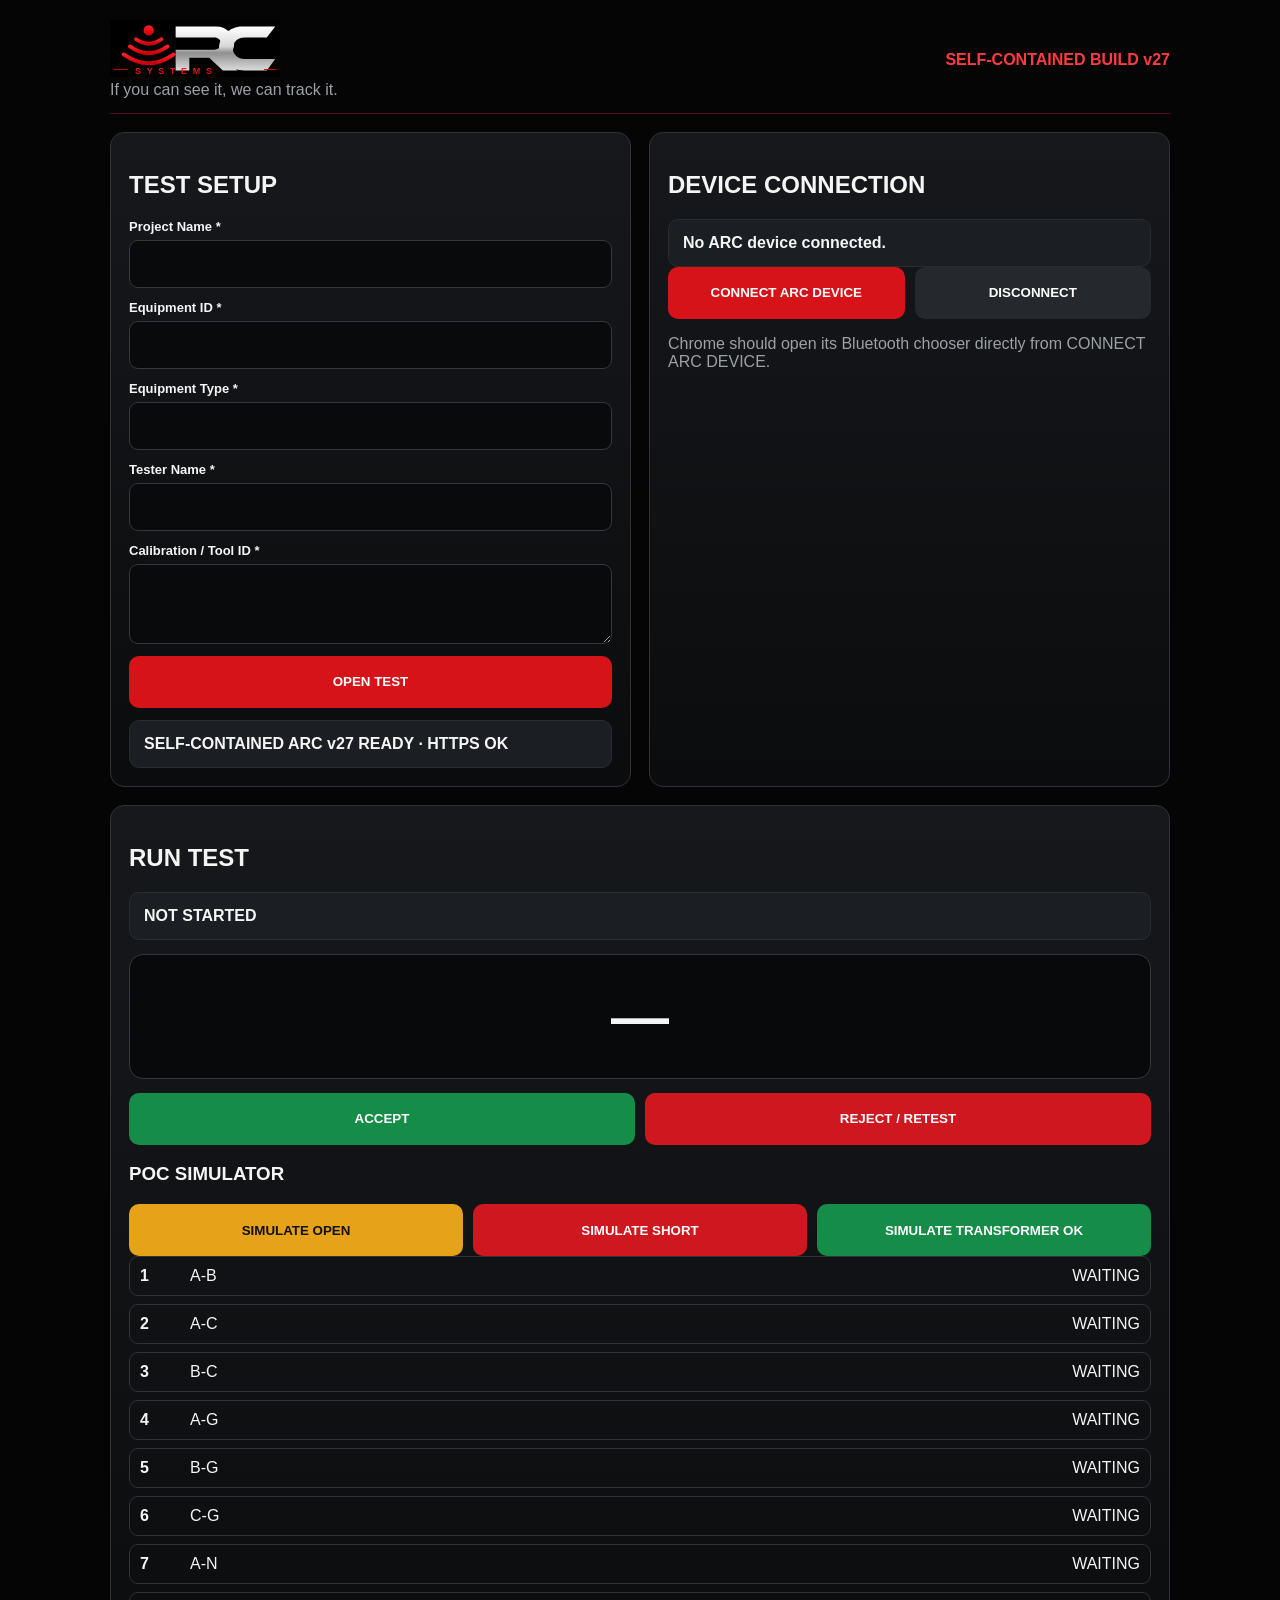
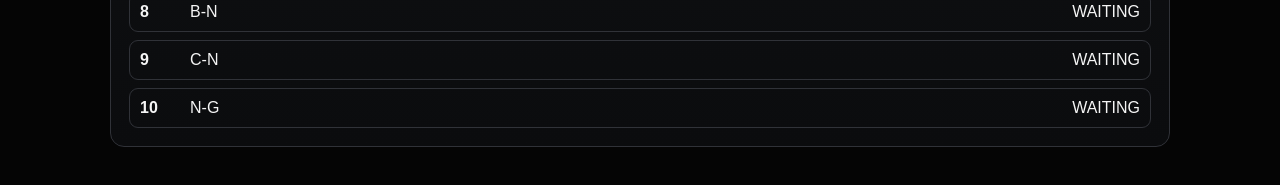
==== poc-test.html @ f734bb6a "Add self-contained ARC POC test runner" ====
<!doctype html><html lang="en"><head><meta charset="utf-8"><meta name="viewport" content="width=device-width,initial-scale=1"><meta name="theme-color" content="#050505"><title>ARC POC Test Runner</title><style>:root{color-scheme:dark;--bg:#050505;--panel:#111317;--text:#f5f5f5;--muted:#9ca1a8;--red:#d7131a;--green:#168c49;--amber:#e6a31a}*{box-sizing:border-box}body{margin:0;background:#050505;color:var(--text);font-family:Arial,Helvetica,sans-serif}.wrap{max-width:1100px;margin:auto;padding:20px}.head{display:flex;justify-content:space-between;gap:20px;align-items:center;border-bottom:1px solid #5c0c10;padding-bottom:14px;margin-bottom:18px}.head img{width:170px}.build{font-weight:900;color:#ff3b42}.grid{display:grid;grid-template-columns:1fr 1fr;gap:18px}.card{background:linear-gradient(180deg,#16181b,#0b0c0e);border:1px solid #303238;border-radius:14px;padding:18px;margin-bottom:18px}.field{display:grid;gap:6px;margin-bottom:12px}.field label{font-size:13px;font-weight:800}.field input,.field textarea{width:100%;min-height:48px;border:1px solid #34373d;border-radius:9px;padding:10px 12px;background:#090a0b;color:#fff}.field textarea{min-height:80px}button{min-height:52px;border-radius:10px;border:1px solid transparent;padding:12px 18px;font-weight:900;cursor:pointer}.primary{background:var(--red);color:white}.secondary{background:#25282d;color:white}.good{background:var(--green);color:white}.bad{background:#ce171f;color:white}.warn{background:var(--amber);color:#111}.wide{width:100%}.status{margin-top:12px;padding:14px;border-radius:10px;background:#1b1e22;border:1px solid #292d32;font-weight:800}.point{text-align:center;font-size:58px;font-weight:900;padding:28px 10px;border:1px solid #34373d;border-radius:14px;background:#08090a;margin:14px 0}.row{display:flex;gap:10px;flex-wrap:wrap}.row button{flex:1}.candidate{font-size:24px;text-align:center}.list{display:grid;gap:8px}.item{display:grid;grid-template-columns:40px 1fr auto;gap:10px;padding:10px;border:1px solid #303238;border-radius:9px}.done{border-color:#245d3a}.muted{color:var(--muted)}@media(max-width:800px){.grid{grid-template-columns:1fr}.head{align-items:flex-start}.head img{width:130px}.point{font-size:46px}}</style></head><body><div class="wrap"><div class="head"><div><img src="assets/arc-header.svg" alt="ARC Systems"><div class="muted">If you can see it, we can track it.</div></div><div class="build">SELF-CONTAINED BUILD v27</div></div><div class="grid"><section class="card"><h2>TEST SETUP</h2><div class="field"><label>Project Name *</label><input id="project"></div><div class="field"><label>Equipment ID *</label><input id="equipment"></div><div class="field"><label>Equipment Type *</label><input id="type"></div><div class="field"><label>Tester Name *</label><input id="tester"></div><div class="field"><label>Calibration / Tool ID *</label><textarea id="cal"></textarea></div><button id="open" class="primary wide">OPEN TEST</button><div id="openStatus" class="status">Ready.</div></section><section class="card"><h2>DEVICE CONNECTION</h2><div id="bleStatus" class="status">No ARC device connected.</div><div class="row"><button id="connect" class="primary">CONNECT ARC DEVICE</button><button id="disconnect" class="secondary">DISCONNECT</button></div><p class="muted">Chrome should open its Bluetooth chooser directly from CONNECT ARC DEVICE.</p></section></div><section class="card"><h2>RUN TEST</h2><div id="counter" class="status">NOT STARTED</div><div id="point" class="point">—</div><div id="candidate" class="status candidate" hidden></div><div id="decisions" class="row" hidden><button id="accept" class="good">ACCEPT</button><button id="reject" class="bad">REJECT / RETEST</button></div><h3>POC SIMULATOR</h3><div class="row"><button class="warn sim" data-ch="OPEN">SIMULATE OPEN</button><button class="bad sim" data-ch="SHORT">SIMULATE SHORT</button><button class="good sim" data-ch="TRANSFORMER_OK">SIMULATE TRANSFORMER OK</button></div><div id="list" class="list"></div></section></div><script>(function(){'use strict';const $=id=>document.getElementById(id);const tests=['A-B','A-C','B-C','A-G','B-G','C-G','A-N','B-N','C-N','N-G'];let index=-1,candidate=null,accepted=[],device=null;function render(){const running=index>=0&&index<tests.length;$('counter').textContent=index<0?'NOT STARTED':index>=tests.length?'COMPLETE':(index+1)+' / '+tests.length;$('point').textContent=index<0?'—':index>=tests.length?'COMPLETE':tests[index];$('candidate').hidden=!candidate;$('decisions').hidden=!candidate;if(candidate)$('candidate').textContent=candidate+' DETECTED';$('list').innerHTML=tests.map((t,i)=>'<div class="item '+(accepted[i]?'done':'')+'"><strong>'+(i+1)+'</strong><span>'+t+'</span><span>'+(accepted[i]||'WAITING')+'</span></div>').join('');}function openTest(){const missing=[];[['project','Project Name'],['equipment','Equipment ID'],['type','Equipment Type'],['tester','Tester Name'],['cal','Calibration / Tool ID']].forEach(([id,name])=>{if(!$(id).value.trim())missing.push(name)});if(missing.length){$('openStatus').textContent='Missing: '+missing.join(', ');return}accepted=[];candidate=null;index=0;$('openStatus').textContent='TEST OPEN — perform A-B.';render()}function receive(ch){if(index<0||index>=tests.length){$('openStatus').textContent='Open a test first.';return}if(candidate)return;candidate=ch;render()}function accept(){if(!candidate)return;accepted[index]=candidate;candidate=null;index++;$('openStatus').textContent=index>=tests.length?'TEST COMPLETE.':'Accepted. Next: '+tests[index];render()}function reject(){candidate=null;$('openStatus').textContent='Reading rejected. Retest '+tests[index]+'.';render()}async function connect(){try{if(!window.isSecureContext)throw new Error('Chrome requires HTTPS.');if(!navigator.bluetooth)throw new Error('Web Bluetooth is not available in this Chrome session.');$('bleStatus').textContent='Opening Chrome Bluetooth chooser...';device=await navigator.bluetooth.requestDevice({acceptAllDevices:true,optionalServices:['8f4d0001-7b6a-4f4b-8f44-4e4558555354']});$('bleStatus').textContent='Selected: '+(device.name||'Unnamed Bluetooth device')+' — attempting ARC service connection...';const server=await device.gatt.connect();const service=await server.getPrimaryService('8f4d0001-7b6a-4f4b-8f44-4e4558555354');const characteristic=await service.getCharacteristic('8f4d0002-7b6a-4f4b-8f44-4e4558555354');await characteristic.startNotifications();characteristic.addEventListener('characteristicvaluechanged',e=>{try{const txt=new TextDecoder().decode(e.target.value);const obj=JSON.parse(txt);if(obj.channel)receive(obj.channel)}catch(err){$('bleStatus').textContent='BLE EVENT ERROR: '+err.message}});$('bleStatus').textContent='ARC DEVICE CONNECTED: '+(device.name||'device')}catch(err){$('bleStatus').textContent='CONNECT ERROR: '+(err&&err.message?err.message:String(err));console.error(err)}}function disconnect(){try{if(device&&device.gatt&&device.gatt.connected)device.gatt.disconnect()}catch(e){}device=null;$('bleStatus').textContent='ARC device disconnected.'}$('open').addEventListener('click',openTest);$('accept').addEventListener('click',accept);$('reject').addEventListener('click',reject);$('connect').addEventListener('click',connect);$('disconnect').addEventListener('click',disconnect);document.querySelectorAll('.sim').forEach(b=>b.addEventListener('click',()=>receive(b.dataset.ch)));render();$('openStatus').textContent='SELF-CONTAINED ARC v27 READY · '+(window.isSecureContext?'HTTPS OK':'NOT SECURE');})();</script></body></html>
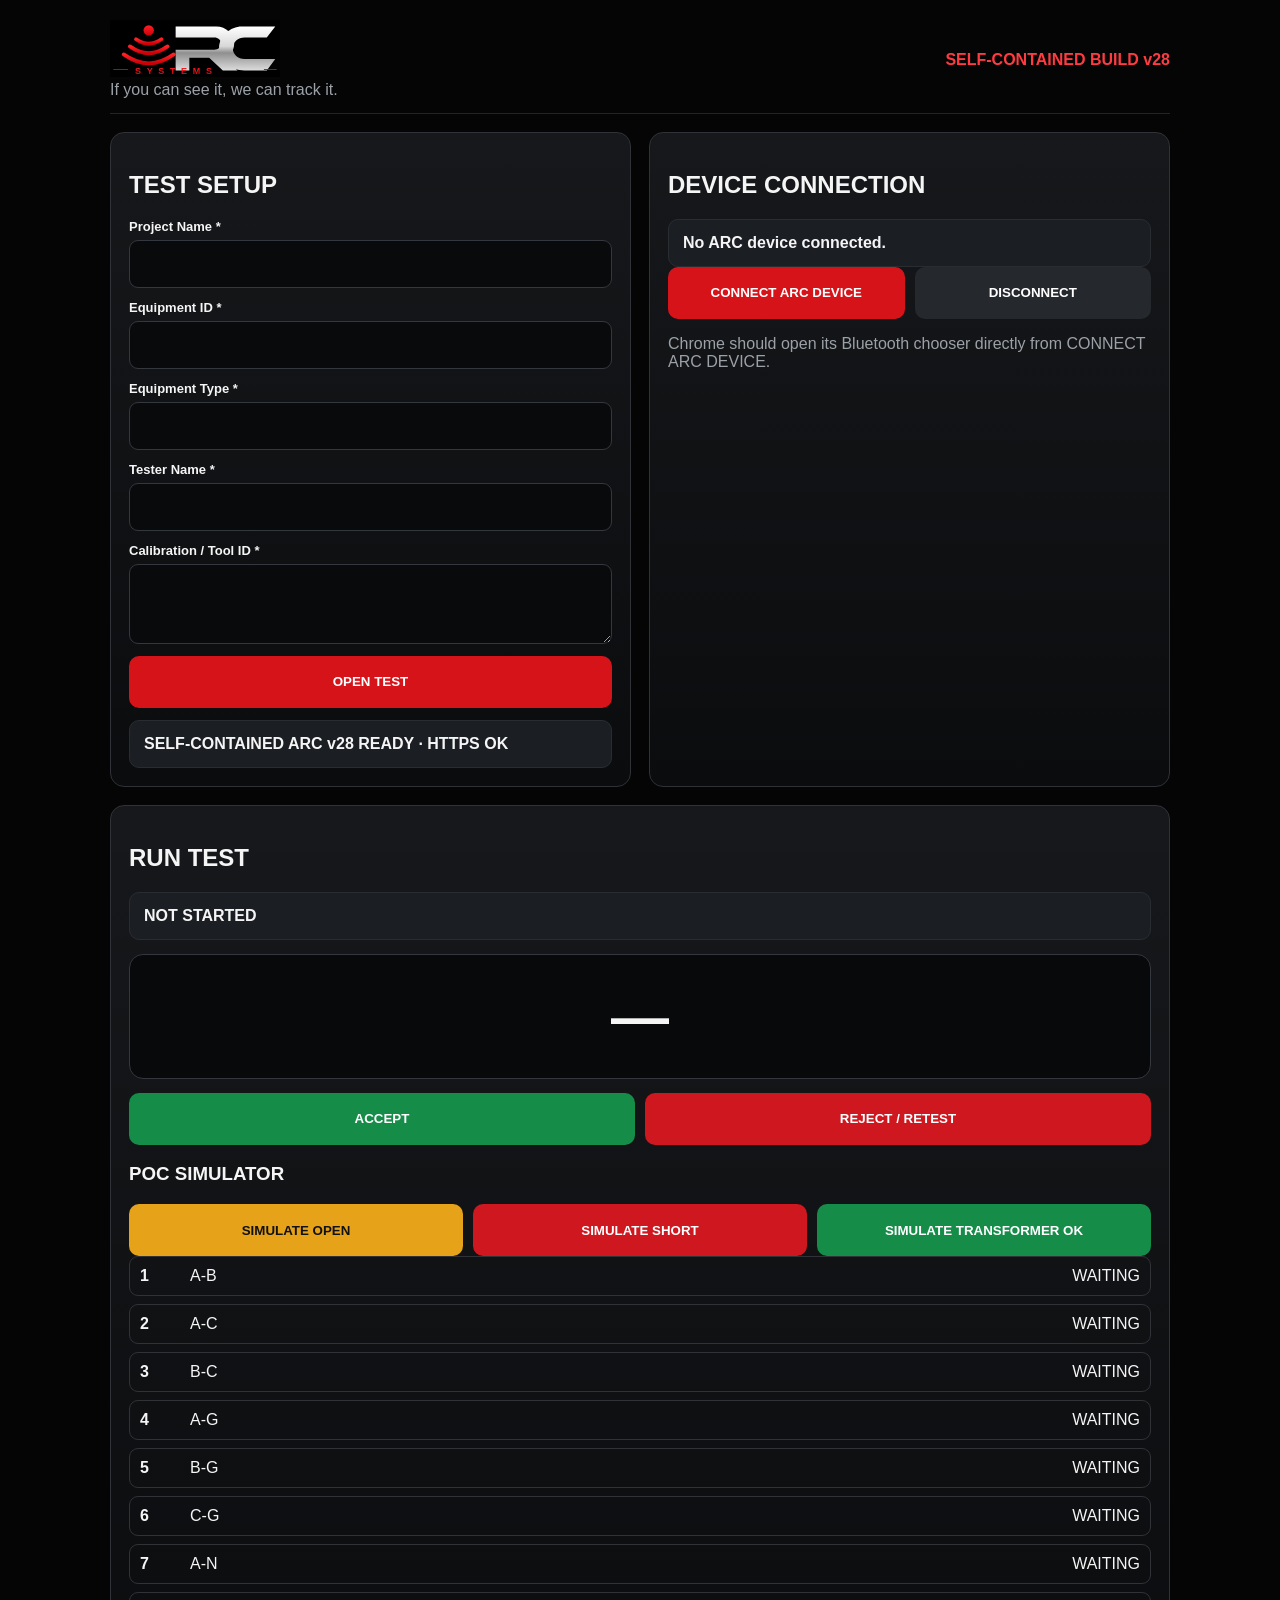
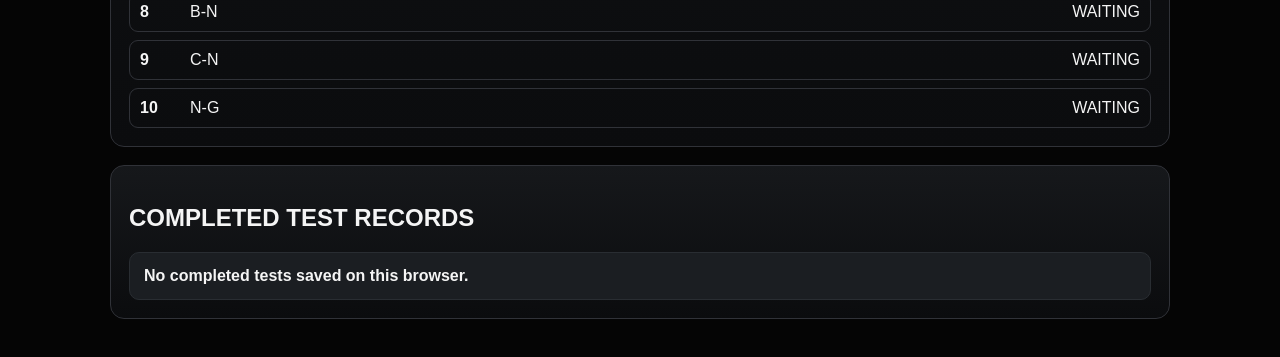
==== commit 8a43f7f6: "Persist and display ARC POC completed test records" ====
--- a/poc-test.html
+++ b/poc-test.html
@@ -1 +1 @@
-<!doctype html><html lang="en"><head><meta charset="utf-8"><meta name="viewport" content="width=device-width,initial-scale=1"><meta name="theme-color" content="#050505"><title>ARC POC Test Runner</title><style>:root{color-scheme:dark;--bg:#050505;--panel:#111317;--text:#f5f5f5;--muted:#9ca1a8;--red:#d7131a;--green:#168c49;--amber:#e6a31a}*{box-sizing:border-box}body{margin:0;background:#050505;color:var(--text);font-family:Arial,Helvetica,sans-serif}.wrap{max-width:1100px;margin:auto;padding:20px}.head{display:flex;justify-content:space-between;gap:20px;align-items:center;border-bottom:1px solid #5c0c10;padding-bottom:14px;margin-bottom:18px}.head img{width:170px}.build{font-weight:900;color:#ff3b42}.grid{display:grid;grid-template-columns:1fr 1fr;gap:18px}.card{background:linear-gradient(180deg,#16181b,#0b0c0e);border:1px solid #303238;border-radius:14px;padding:18px;margin-bottom:18px}.field{display:grid;gap:6px;margin-bottom:12px}.field label{font-size:13px;font-weight:800}.field input,.field textarea{width:100%;min-height:48px;border:1px solid #34373d;border-radius:9px;padding:10px 12px;background:#090a0b;color:#fff}.field textarea{min-height:80px}button{min-height:52px;border-radius:10px;border:1px solid transparent;padding:12px 18px;font-weight:900;cursor:pointer}.primary{background:var(--red);color:white}.secondary{background:#25282d;color:white}.good{background:var(--green);color:white}.bad{background:#ce171f;color:white}.warn{background:var(--amber);color:#111}.wide{width:100%}.status{margin-top:12px;padding:14px;border-radius:10px;background:#1b1e22;border:1px solid #292d32;font-weight:800}.point{text-align:center;font-size:58px;font-weight:900;padding:28px 10px;border:1px solid #34373d;border-radius:14px;background:#08090a;margin:14px 0}.row{display:flex;gap:10px;flex-wrap:wrap}.row button{flex:1}.candidate{font-size:24px;text-align:center}.list{display:grid;gap:8px}.item{display:grid;grid-template-columns:40px 1fr auto;gap:10px;padding:10px;border:1px solid #303238;border-radius:9px}.done{border-color:#245d3a}.muted{color:var(--muted)}@media(max-width:800px){.grid{grid-template-columns:1fr}.head{align-items:flex-start}.head img{width:130px}.point{font-size:46px}}</style></head><body><div class="wrap"><div class="head"><div><img src="assets/arc-header.svg" alt="ARC Systems"><div class="muted">If you can see it, we can track it.</div></div><div class="build">SELF-CONTAINED BUILD v27</div></div><div class="grid"><section class="card"><h2>TEST SETUP</h2><div class="field"><label>Project Name *</label><input id="project"></div><div class="field"><label>Equipment ID *</label><input id="equipment"></div><div class="field"><label>Equipment Type *</label><input id="type"></div><div class="field"><label>Tester Name *</label><input id="tester"></div><div class="field"><label>Calibration / Tool ID *</label><textarea id="cal"></textarea></div><button id="open" class="primary wide">OPEN TEST</button><div id="openStatus" class="status">Ready.</div></section><section class="card"><h2>DEVICE CONNECTION</h2><div id="bleStatus" class="status">No ARC device connected.</div><div class="row"><button id="connect" class="primary">CONNECT ARC DEVICE</button><button id="disconnect" class="secondary">DISCONNECT</button></div><p class="muted">Chrome should open its Bluetooth chooser directly from CONNECT ARC DEVICE.</p></section></div><section class="card"><h2>RUN TEST</h2><div id="counter" class="status">NOT STARTED</div><div id="point" class="point">—</div><div id="candidate" class="status candidate" hidden></div><div id="decisions" class="row" hidden><button id="accept" class="good">ACCEPT</button><button id="reject" class="bad">REJECT / RETEST</button></div><h3>POC SIMULATOR</h3><div class="row"><button class="warn sim" data-ch="OPEN">SIMULATE OPEN</button><button class="bad sim" data-ch="SHORT">SIMULATE SHORT</button><button class="good sim" data-ch="TRANSFORMER_OK">SIMULATE TRANSFORMER OK</button></div><div id="list" class="list"></div></section></div><script>(function(){'use strict';const $=id=>document.getElementById(id);const tests=['A-B','A-C','B-C','A-G','B-G','C-G','A-N','B-N','C-N','N-G'];let index=-1,candidate=null,accepted=[],device=null;function render(){const running=index>=0&&index<tests.length;$('counter').textContent=index<0?'NOT STARTED':index>=tests.length?'COMPLETE':(index+1)+' / '+tests.length;$('point').textContent=index<0?'—':index>=tests.length?'COMPLETE':tests[index];$('candidate').hidden=!candidate;$('decisions').hidden=!candidate;if(candidate)$('candidate').textContent=candidate+' DETECTED';$('list').innerHTML=tests.map((t,i)=>'<div class="item '+(accepted[i]?'done':'')+'"><strong>'+(i+1)+'</strong><span>'+t+'</span><span>'+(accepted[i]||'WAITING')+'</span></div>').join('');}function openTest(){const missing=[];[['project','Project Name'],['equipment','Equipment ID'],['type','Equipment Type'],['tester','Tester Name'],['cal','Calibration / Tool ID']].forEach(([id,name])=>{if(!$(id).value.trim())missing.push(name)});if(missing.length){$('openStatus').textContent='Missing: '+missing.join(', ');return}accepted=[];candidate=null;index=0;$('openStatus').textContent='TEST OPEN — perform A-B.';render()}function receive(ch){if(index<0||index>=tests.length){$('openStatus').textContent='Open a test first.';return}if(candidate)return;candidate=ch;render()}function accept(){if(!candidate)return;accepted[index]=candidate;candidate=null;index++;$('openStatus').textContent=index>=tests.length?'TEST COMPLETE.':'Accepted. Next: '+tests[index];render()}function reject(){candidate=null;$('openStatus').textContent='Reading rejected. Retest '+tests[index]+'.';render()}async function connect(){try{if(!window.isSecureContext)throw new Error('Chrome requires HTTPS.');if(!navigator.bluetooth)throw new Error('Web Bluetooth is not available in this Chrome session.');$('bleStatus').textContent='Opening Chrome Bluetooth chooser...';device=await navigator.bluetooth.requestDevice({acceptAllDevices:true,optionalServices:['8f4d0001-7b6a-4f4b-8f44-4e4558555354']});$('bleStatus').textContent='Selected: '+(device.name||'Unnamed Bluetooth device')+' — attempting ARC service connection...';const server=await device.gatt.connect();const service=await server.getPrimaryService('8f4d0001-7b6a-4f4b-8f44-4e4558555354');const characteristic=await service.getCharacteristic('8f4d0002-7b6a-4f4b-8f44-4e4558555354');await characteristic.startNotifications();characteristic.addEventListener('characteristicvaluechanged',e=>{try{const txt=new TextDecoder().decode(e.target.value);const obj=JSON.parse(txt);if(obj.channel)receive(obj.channel)}catch(err){$('bleStatus').textContent='BLE EVENT ERROR: '+err.message}});$('bleStatus').textContent='ARC DEVICE CONNECTED: '+(device.name||'device')}catch(err){$('bleStatus').textContent='CONNECT ERROR: '+(err&&err.message?err.message:String(err));console.error(err)}}function disconnect(){try{if(device&&device.gatt&&device.gatt.connected)device.gatt.disconnect()}catch(e){}device=null;$('bleStatus').textContent='ARC device disconnected.'}$('open').addEventListener('click',openTest);$('accept').addEventListener('click',accept);$('reject').addEventListener('click',reject);$('connect').addEventListener('click',connect);$('disconnect').addEventListener('click',disconnect);document.querySelectorAll('.sim').forEach(b=>b.addEventListener('click',()=>receive(b.dataset.ch)));render();$('openStatus').textContent='SELF-CONTAINED ARC v27 READY · '+(window.isSecureContext?'HTTPS OK':'NOT SECURE');})();</script></body></html>+<!doctype html><html lang="en"><head><meta charset="utf-8"><meta name="viewport" content="width=device-width,initial-scale=1"><meta name="theme-color" content="#050505"><title>ARC POC Test Runner</title><style>:root{color-scheme:dark;--bg:#050505;--panel:#111317;--text:#f5f5f5;--muted:#9ca1a8;--red:#d7131a;--green:#168c49;--amber:#e6a31a}*{box-sizing:border-box}body{margin:0;background:#050505;color:var(--text);font-family:Arial,Helvetica,sans-serif}.wrap{max-width:1100px;margin:auto;padding:20px}.head{display:flex;justify-content:space-between;gap:20px;align-items:center;border-bottom:1px solid #5c0c10;padding-bottom:14px;margin-bottom:18px}.head img{width:170px}.build{font-weight:900;color:#ff3b42}.grid{display:grid;grid-template-columns:1fr 1fr;gap:18px}.card{background:linear-gradient(180deg,#16181b,#0b0c0e);border:1px solid #303238;border-radius:14px;padding:18px;margin-bottom:18px}.field{display:grid;gap:6px;margin-bottom:12px}.field label{font-size:13px;font-weight:800}.field input,.field textarea{width:100%;min-height:48px;border:1px solid #34373d;border-radius:9px;padding:10px 12px;background:#090a0b;color:#fff}.field textarea{min-height:80px}button{min-height:52px;border-radius:10px;border:1px solid transparent;padding:12px 18px;font-weight:900;cursor:pointer}.primary{background:var(--red);color:white}.secondary{background:#25282d;color:white}.good{background:var(--green);color:white}.bad{background:#ce171f;color:white}.warn{background:var(--amber);color:#111}.wide{width:100%}.status{margin-top:12px;padding:14px;border-radius:10px;background:#1b1e22;border:1px solid #292d32;font-weight:800}.point{text-align:center;font-size:58px;font-weight:900;padding:28px 10px;border:1px solid #34373d;border-radius:14px;background:#08090a;margin:14px 0}.row{display:flex;gap:10px;flex-wrap:wrap}.row button{flex:1}.candidate{font-size:24px;text-align:center}.list{display:grid;gap:8px}.item{display:grid;grid-template-columns:40px 1fr auto;gap:10px;padding:10px;border:1px solid #303238;border-radius:9px}.done{border-color:#245d3a}.muted{color:var(--muted)}.record{border:1px solid #303238;border-radius:10px;padding:14px;margin:10px 0}.record strong{font-size:18px}.detail{margin-top:14px;padding:16px;border:1px solid #4a4d53;border-radius:12px;background:#08090a}.detail table{width:100%;border-collapse:collapse;margin-top:12px}.detail th,.detail td{border:1px solid #303238;padding:8px;text-align:left}.meta{display:grid;grid-template-columns:1fr 1fr;gap:8px}.meta div{padding:8px;border:1px solid #303238;border-radius:8px}.meta span{display:block;font-size:11px;color:var(--muted);text-transform:uppercase}.meta strong{display:block;margin-top:3px;font-size:14px}@media(max-width:800px){.grid,.meta{grid-template-columns:1fr}.head{align-items:flex-start}.head img{width:130px}.point{font-size:46px}}</style></head><body><div class="wrap"><div class="head"><div><img src="assets/arc-header.svg" alt="ARC Systems"><div class="muted">If you can see it, we can track it.</div></div><div class="build">SELF-CONTAINED BUILD v28</div></div><div class="grid"><section class="card"><h2>TEST SETUP</h2><div class="field"><label>Project Name *</label><input id="project"></div><div class="field"><label>Equipment ID *</label><input id="equipment"></div><div class="field"><label>Equipment Type *</label><input id="type"></div><div class="field"><label>Tester Name *</label><input id="tester"></div><div class="field"><label>Calibration / Tool ID *</label><textarea id="cal"></textarea></div><button id="open" class="primary wide">OPEN TEST</button><div id="openStatus" class="status">Ready.</div></section><section class="card"><h2>DEVICE CONNECTION</h2><div id="bleStatus" class="status">No ARC device connected.</div><div class="row"><button id="connect" class="primary">CONNECT ARC DEVICE</button><button id="disconnect" class="secondary">DISCONNECT</button></div><p class="muted">Chrome should open its Bluetooth chooser directly from CONNECT ARC DEVICE.</p></section></div><section class="card"><h2>RUN TEST</h2><div id="counter" class="status">NOT STARTED</div><div id="point" class="point">—</div><div id="candidate" class="status candidate" hidden></div><div id="decisions" class="row" hidden><button id="accept" class="good">ACCEPT</button><button id="reject" class="bad">REJECT / RETEST</button></div><h3>POC SIMULATOR</h3><div class="row"><button class="warn sim" data-ch="OPEN">SIMULATE OPEN</button><button class="bad sim" data-ch="SHORT">SIMULATE SHORT</button><button class="good sim" data-ch="TRANSFORMER_OK">SIMULATE TRANSFORMER OK</button></div><div id="list" class="list"></div></section><section class="card"><h2>COMPLETED TEST RECORDS</h2><div id="recordStatus" class="status">No completed tests saved on this browser.</div><div id="records"></div><div id="recordDetail" class="detail" hidden></div></section></div><script>(function(){'use strict';const $=id=>document.getElementById(id);const tests=['A-B','A-C','B-C','A-G','B-G','C-G','A-N','B-N','C-N','N-G'];const RECORD_KEY='arc_poc_completed_tests_v28';let index=-1,candidate=null,accepted=[],device=null,startedAt='';const esc=v=>String(v??'').replace(/[&<>"']/g,c=>({'&':'&amp;','<':'&lt;','>':'&gt;','"':'&quot;',"'":'&#39;'}[c]));function getRecords(){try{return JSON.parse(localStorage.getItem(RECORD_KEY)||'[]')}catch{return[]}}function saveRecords(r){localStorage.setItem(RECORD_KEY,JSON.stringify(r))}function render(){ $('counter').textContent=index<0?'NOT STARTED':index>=tests.length?'COMPLETE':(index+1)+' / '+tests.length;$('point').textContent=index<0?'—':index>=tests.length?'COMPLETE':tests[index];$('candidate').hidden=!candidate;$('decisions').hidden=!candidate;if(candidate)$('candidate').textContent=candidate+' DETECTED';$('list').innerHTML=tests.map((t,i)=>'<div class="item '+(accepted[i]?'done':'')+'"><strong>'+(i+1)+'</strong><span>'+t+'</span><span>'+(accepted[i]||'WAITING')+'</span></div>').join('')}function openTest(){const missing=[];[['project','Project Name'],['equipment','Equipment ID'],['type','Equipment Type'],['tester','Tester Name'],['cal','Calibration / Tool ID']].forEach(([id,name])=>{if(!$(id).value.trim())missing.push(name)});if(missing.length){$('openStatus').textContent='Missing: '+missing.join(', ');return}accepted=[];candidate=null;index=0;startedAt=new Date().toISOString();$('openStatus').textContent='TEST OPEN — perform A-B.';render()}function receive(ch){if(index<0||index>=tests.length){$('openStatus').textContent='Open a test first.';return}if(candidate)return;candidate=ch;render()}function finalize(){const completedAt=new Date().toISOString();const record={recordType:'ARC_POC_COMPLETED_TEST',recordVersion:1,completedTestId:'ARC-POC-'+Date.now(),projectName:$('project').value.trim(),equipmentId:$('equipment').value.trim(),equipmentType:$('type').value.trim(),testerName:$('tester').value.trim(),calibrationToolId:$('cal').value.trim(),startedAt,completedAt,status:'COMPLETED',readings:tests.map((t,i)=>({order:i+1,testPoint:t,reading:accepted[i],acceptedAt:completedAt}))};const records=getRecords();records.unshift(record);saveRecords(records);$('openStatus').textContent='TEST COMPLETE — RECORD SAVED LOCALLY.';renderRecords();showRecord(record.completedTestId)}function accept(){if(!candidate)return;accepted[index]=candidate;candidate=null;index++;if(index>=tests.length){render();finalize();return}$('openStatus').textContent='Accepted. Next: '+tests[index];render()}function reject(){candidate=null;$('openStatus').textContent='Reading rejected. Retest '+tests[index]+'.';render()}async function connect(){try{if(!window.isSecureContext)throw new Error('Chrome requires HTTPS.');if(!navigator.bluetooth)throw new Error('Web Bluetooth is not available in this Chrome session.');$('bleStatus').textContent='Opening Chrome Bluetooth chooser...';device=await navigator.bluetooth.requestDevice({acceptAllDevices:true,optionalServices:['8f4d0001-7b6a-4f4b-8f44-4e4558555354']});$('bleStatus').textContent='Selected: '+(device.name||'Unnamed Bluetooth device')+' — attempting ARC service connection...';const server=await device.gatt.connect();const service=await server.getPrimaryService('8f4d0001-7b6a-4f4b-8f44-4e4558555354');const characteristic=await service.getCharacteristic('8f4d0002-7b6a-4f4b-8f44-4e4558555354');await characteristic.startNotifications();characteristic.addEventListener('characteristicvaluechanged',e=>{try{const txt=new TextDecoder().decode(e.target.value);const obj=JSON.parse(txt);if(obj.channel)receive(obj.channel)}catch(err){$('bleStatus').textContent='BLE EVENT ERROR: '+err.message}});$('bleStatus').textContent='ARC DEVICE CONNECTED: '+(device.name||'device')}catch(err){$('bleStatus').textContent='CONNECT ERROR: '+(err&&err.message?err.message:String(err));console.error(err)}}function disconnect(){try{if(device&&device.gatt&&device.gatt.connected)device.gatt.disconnect()}catch(e){}device=null;$('bleStatus').textContent='ARC device disconnected.'}function renderRecords(){const r=getRecords();$('recordStatus').textContent=r.length?r.length+' completed test record(s) saved locally on this browser.':'No completed tests saved on this browser.';$('records').innerHTML=r.map(x=>'<div class="record"><strong>'+esc(x.equipmentId)+'</strong><div class="muted">'+esc(x.projectName)+' · '+new Date(x.completedAt).toLocaleString()+'</div><div class="muted">'+x.readings.length+' accepted readings · '+esc(x.testerName)+'</div><div class="row" style="margin-top:10px"><button class="primary view-record" data-id="'+esc(x.completedTestId)+'">VIEW RECORD</button></div></div>').join('');document.querySelectorAll('.view-record').forEach(b=>b.onclick=()=>showRecord(b.dataset.id))}function showRecord(id){const x=getRecords().find(r=>r.completedTestId===id);if(!x)return;const box=$('recordDetail');box.hidden=false;box.innerHTML='<div class="row"><button id="closeDetail" class="secondary">CLOSE</button><button id="printDetail" class="primary">PRINT / SAVE PDF</button></div><h2>Completed Test Record</h2><div class="meta"><div><span>Project</span><strong>'+esc(x.projectName)+'</strong></div><div><span>Equipment ID</span><strong>'+esc(x.equipmentId)+'</strong></div><div><span>Equipment Type</span><strong>'+esc(x.equipmentType)+'</strong></div><div><span>Tester</span><strong>'+esc(x.testerName)+'</strong></div><div><span>Calibration / Tool ID</span><strong>'+esc(x.calibrationToolId)+'</strong></div><div><span>Record ID</span><strong>'+esc(x.completedTestId)+'</strong></div><div><span>Started</span><strong>'+new Date(x.startedAt).toLocaleString()+'</strong></div><div><span>Completed</span><strong>'+new Date(x.completedAt).toLocaleString()+'</strong></div></div><table><thead><tr><th>#</th><th>Test Point</th><th>Accepted Reading</th></tr></thead><tbody>'+x.readings.map(r=>'<tr><td>'+r.order+'</td><td>'+esc(r.testPoint)+'</td><td><strong>'+esc(r.reading)+'</strong></td></tr>').join('')+'</tbody></table>';$('closeDetail').onclick=()=>box.hidden=true;$('printDetail').onclick=()=>window.print();box.scrollIntoView({behavior:'smooth',block:'start'})}$('open').addEventListener('click',openTest);$('accept').addEventListener('click',accept);$('reject').addEventListener('click',reject);$('connect').addEventListener('click',connect);$('disconnect').addEventListener('click',disconnect);document.querySelectorAll('.sim').forEach(b=>b.addEventListener('click',()=>receive(b.dataset.ch)));render();renderRecords();$('openStatus').textContent='SELF-CONTAINED ARC v28 READY · '+(window.isSecureContext?'HTTPS OK':'NOT SECURE');})();</script></body></html>
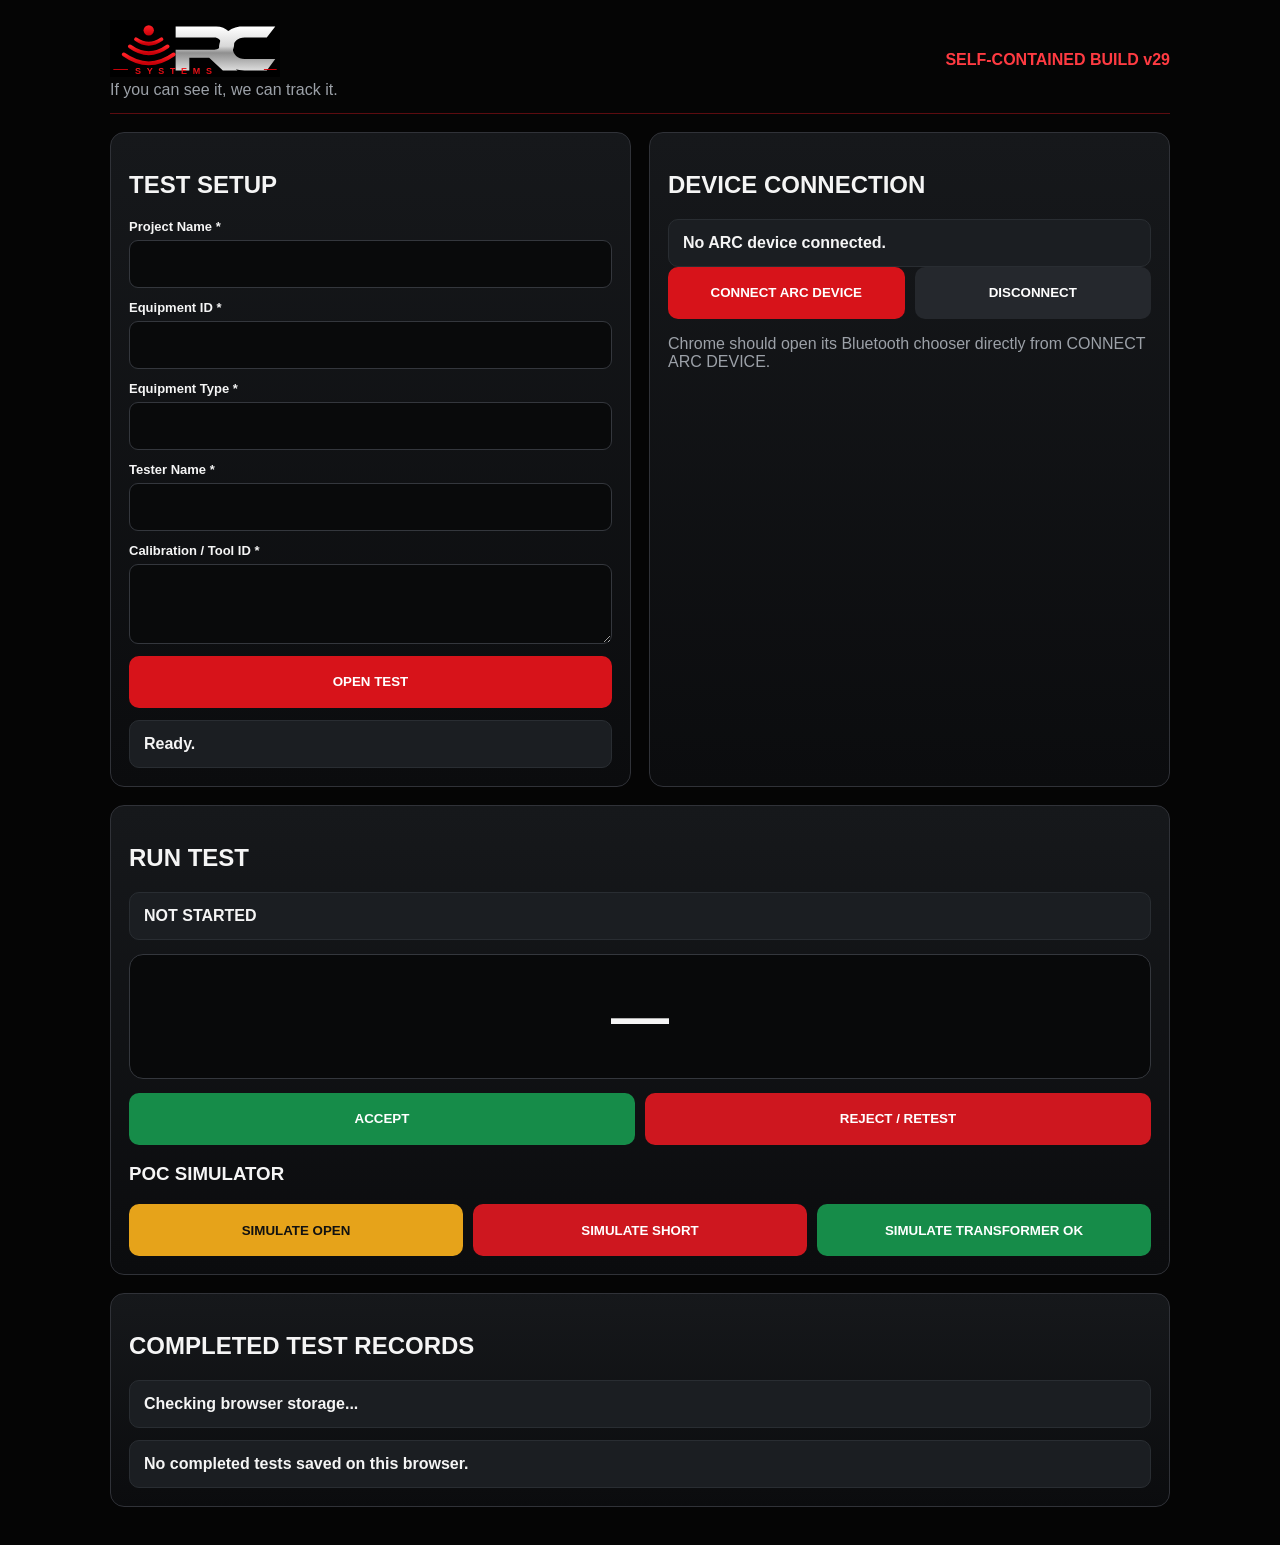
==== commit 312bdf4a: "Harden ARC POC completed record persistence and visibility v29" ====
--- a/poc-test.html
+++ b/poc-test.html
@@ -1 +1 @@
-<!doctype html><html lang="en"><head><meta charset="utf-8"><meta name="viewport" content="width=device-width,initial-scale=1"><meta name="theme-color" content="#050505"><title>ARC POC Test Runner</title><style>:root{color-scheme:dark;--bg:#050505;--panel:#111317;--text:#f5f5f5;--muted:#9ca1a8;--red:#d7131a;--green:#168c49;--amber:#e6a31a}*{box-sizing:border-box}body{margin:0;background:#050505;color:var(--text);font-family:Arial,Helvetica,sans-serif}.wrap{max-width:1100px;margin:auto;padding:20px}.head{display:flex;justify-content:space-between;gap:20px;align-items:center;border-bottom:1px solid #5c0c10;padding-bottom:14px;margin-bottom:18px}.head img{width:170px}.build{font-weight:900;color:#ff3b42}.grid{display:grid;grid-template-columns:1fr 1fr;gap:18px}.card{background:linear-gradient(180deg,#16181b,#0b0c0e);border:1px solid #303238;border-radius:14px;padding:18px;margin-bottom:18px}.field{display:grid;gap:6px;margin-bottom:12px}.field label{font-size:13px;font-weight:800}.field input,.field textarea{width:100%;min-height:48px;border:1px solid #34373d;border-radius:9px;padding:10px 12px;background:#090a0b;color:#fff}.field textarea{min-height:80px}button{min-height:52px;border-radius:10px;border:1px solid transparent;padding:12px 18px;font-weight:900;cursor:pointer}.primary{background:var(--red);color:white}.secondary{background:#25282d;color:white}.good{background:var(--green);color:white}.bad{background:#ce171f;color:white}.warn{background:var(--amber);color:#111}.wide{width:100%}.status{margin-top:12px;padding:14px;border-radius:10px;background:#1b1e22;border:1px solid #292d32;font-weight:800}.point{text-align:center;font-size:58px;font-weight:900;padding:28px 10px;border:1px solid #34373d;border-radius:14px;background:#08090a;margin:14px 0}.row{display:flex;gap:10px;flex-wrap:wrap}.row button{flex:1}.candidate{font-size:24px;text-align:center}.list{display:grid;gap:8px}.item{display:grid;grid-template-columns:40px 1fr auto;gap:10px;padding:10px;border:1px solid #303238;border-radius:9px}.done{border-color:#245d3a}.muted{color:var(--muted)}.record{border:1px solid #303238;border-radius:10px;padding:14px;margin:10px 0}.record strong{font-size:18px}.detail{margin-top:14px;padding:16px;border:1px solid #4a4d53;border-radius:12px;background:#08090a}.detail table{width:100%;border-collapse:collapse;margin-top:12px}.detail th,.detail td{border:1px solid #303238;padding:8px;text-align:left}.meta{display:grid;grid-template-columns:1fr 1fr;gap:8px}.meta div{padding:8px;border:1px solid #303238;border-radius:8px}.meta span{display:block;font-size:11px;color:var(--muted);text-transform:uppercase}.meta strong{display:block;margin-top:3px;font-size:14px}@media(max-width:800px){.grid,.meta{grid-template-columns:1fr}.head{align-items:flex-start}.head img{width:130px}.point{font-size:46px}}</style></head><body><div class="wrap"><div class="head"><div><img src="assets/arc-header.svg" alt="ARC Systems"><div class="muted">If you can see it, we can track it.</div></div><div class="build">SELF-CONTAINED BUILD v28</div></div><div class="grid"><section class="card"><h2>TEST SETUP</h2><div class="field"><label>Project Name *</label><input id="project"></div><div class="field"><label>Equipment ID *</label><input id="equipment"></div><div class="field"><label>Equipment Type *</label><input id="type"></div><div class="field"><label>Tester Name *</label><input id="tester"></div><div class="field"><label>Calibration / Tool ID *</label><textarea id="cal"></textarea></div><button id="open" class="primary wide">OPEN TEST</button><div id="openStatus" class="status">Ready.</div></section><section class="card"><h2>DEVICE CONNECTION</h2><div id="bleStatus" class="status">No ARC device connected.</div><div class="row"><button id="connect" class="primary">CONNECT ARC DEVICE</button><button id="disconnect" class="secondary">DISCONNECT</button></div><p class="muted">Chrome should open its Bluetooth chooser directly from CONNECT ARC DEVICE.</p></section></div><section class="card"><h2>RUN TEST</h2><div id="counter" class="status">NOT STARTED</div><div id="point" class="point">—</div><div id="candidate" class="status candidate" hidden></div><div id="decisions" class="row" hidden><button id="accept" class="good">ACCEPT</button><button id="reject" class="bad">REJECT / RETEST</button></div><h3>POC SIMULATOR</h3><div class="row"><button class="warn sim" data-ch="OPEN">SIMULATE OPEN</button><button class="bad sim" data-ch="SHORT">SIMULATE SHORT</button><button class="good sim" data-ch="TRANSFORMER_OK">SIMULATE TRANSFORMER OK</button></div><div id="list" class="list"></div></section><section class="card"><h2>COMPLETED TEST RECORDS</h2><div id="recordStatus" class="status">No completed tests saved on this browser.</div><div id="records"></div><div id="recordDetail" class="detail" hidden></div></section></div><script>(function(){'use strict';const $=id=>document.getElementById(id);const tests=['A-B','A-C','B-C','A-G','B-G','C-G','A-N','B-N','C-N','N-G'];const RECORD_KEY='arc_poc_completed_tests_v28';let index=-1,candidate=null,accepted=[],device=null,startedAt='';const esc=v=>String(v??'').replace(/[&<>"']/g,c=>({'&':'&amp;','<':'&lt;','>':'&gt;','"':'&quot;',"'":'&#39;'}[c]));function getRecords(){try{return JSON.parse(localStorage.getItem(RECORD_KEY)||'[]')}catch{return[]}}function saveRecords(r){localStorage.setItem(RECORD_KEY,JSON.stringify(r))}function render(){ $('counter').textContent=index<0?'NOT STARTED':index>=tests.length?'COMPLETE':(index+1)+' / '+tests.length;$('point').textContent=index<0?'—':index>=tests.length?'COMPLETE':tests[index];$('candidate').hidden=!candidate;$('decisions').hidden=!candidate;if(candidate)$('candidate').textContent=candidate+' DETECTED';$('list').innerHTML=tests.map((t,i)=>'<div class="item '+(accepted[i]?'done':'')+'"><strong>'+(i+1)+'</strong><span>'+t+'</span><span>'+(accepted[i]||'WAITING')+'</span></div>').join('')}function openTest(){const missing=[];[['project','Project Name'],['equipment','Equipment ID'],['type','Equipment Type'],['tester','Tester Name'],['cal','Calibration / Tool ID']].forEach(([id,name])=>{if(!$(id).value.trim())missing.push(name)});if(missing.length){$('openStatus').textContent='Missing: '+missing.join(', ');return}accepted=[];candidate=null;index=0;startedAt=new Date().toISOString();$('openStatus').textContent='TEST OPEN — perform A-B.';render()}function receive(ch){if(index<0||index>=tests.length){$('openStatus').textContent='Open a test first.';return}if(candidate)return;candidate=ch;render()}function finalize(){const completedAt=new Date().toISOString();const record={recordType:'ARC_POC_COMPLETED_TEST',recordVersion:1,completedTestId:'ARC-POC-'+Date.now(),projectName:$('project').value.trim(),equipmentId:$('equipment').value.trim(),equipmentType:$('type').value.trim(),testerName:$('tester').value.trim(),calibrationToolId:$('cal').value.trim(),startedAt,completedAt,status:'COMPLETED',readings:tests.map((t,i)=>({order:i+1,testPoint:t,reading:accepted[i],acceptedAt:completedAt}))};const records=getRecords();records.unshift(record);saveRecords(records);$('openStatus').textContent='TEST COMPLETE — RECORD SAVED LOCALLY.';renderRecords();showRecord(record.completedTestId)}function accept(){if(!candidate)return;accepted[index]=candidate;candidate=null;index++;if(index>=tests.length){render();finalize();return}$('openStatus').textContent='Accepted. Next: '+tests[index];render()}function reject(){candidate=null;$('openStatus').textContent='Reading rejected. Retest '+tests[index]+'.';render()}async function connect(){try{if(!window.isSecureContext)throw new Error('Chrome requires HTTPS.');if(!navigator.bluetooth)throw new Error('Web Bluetooth is not available in this Chrome session.');$('bleStatus').textContent='Opening Chrome Bluetooth chooser...';device=await navigator.bluetooth.requestDevice({acceptAllDevices:true,optionalServices:['8f4d0001-7b6a-4f4b-8f44-4e4558555354']});$('bleStatus').textContent='Selected: '+(device.name||'Unnamed Bluetooth device')+' — attempting ARC service connection...';const server=await device.gatt.connect();const service=await server.getPrimaryService('8f4d0001-7b6a-4f4b-8f44-4e4558555354');const characteristic=await service.getCharacteristic('8f4d0002-7b6a-4f4b-8f44-4e4558555354');await characteristic.startNotifications();characteristic.addEventListener('characteristicvaluechanged',e=>{try{const txt=new TextDecoder().decode(e.target.value);const obj=JSON.parse(txt);if(obj.channel)receive(obj.channel)}catch(err){$('bleStatus').textContent='BLE EVENT ERROR: '+err.message}});$('bleStatus').textContent='ARC DEVICE CONNECTED: '+(device.name||'device')}catch(err){$('bleStatus').textContent='CONNECT ERROR: '+(err&&err.message?err.message:String(err));console.error(err)}}function disconnect(){try{if(device&&device.gatt&&device.gatt.connected)device.gatt.disconnect()}catch(e){}device=null;$('bleStatus').textContent='ARC device disconnected.'}function renderRecords(){const r=getRecords();$('recordStatus').textContent=r.length?r.length+' completed test record(s) saved locally on this browser.':'No completed tests saved on this browser.';$('records').innerHTML=r.map(x=>'<div class="record"><strong>'+esc(x.equipmentId)+'</strong><div class="muted">'+esc(x.projectName)+' · '+new Date(x.completedAt).toLocaleString()+'</div><div class="muted">'+x.readings.length+' accepted readings · '+esc(x.testerName)+'</div><div class="row" style="margin-top:10px"><button class="primary view-record" data-id="'+esc(x.completedTestId)+'">VIEW RECORD</button></div></div>').join('');document.querySelectorAll('.view-record').forEach(b=>b.onclick=()=>showRecord(b.dataset.id))}function showRecord(id){const x=getRecords().find(r=>r.completedTestId===id);if(!x)return;const box=$('recordDetail');box.hidden=false;box.innerHTML='<div class="row"><button id="closeDetail" class="secondary">CLOSE</button><button id="printDetail" class="primary">PRINT / SAVE PDF</button></div><h2>Completed Test Record</h2><div class="meta"><div><span>Project</span><strong>'+esc(x.projectName)+'</strong></div><div><span>Equipment ID</span><strong>'+esc(x.equipmentId)+'</strong></div><div><span>Equipment Type</span><strong>'+esc(x.equipmentType)+'</strong></div><div><span>Tester</span><strong>'+esc(x.testerName)+'</strong></div><div><span>Calibration / Tool ID</span><strong>'+esc(x.calibrationToolId)+'</strong></div><div><span>Record ID</span><strong>'+esc(x.completedTestId)+'</strong></div><div><span>Started</span><strong>'+new Date(x.startedAt).toLocaleString()+'</strong></div><div><span>Completed</span><strong>'+new Date(x.completedAt).toLocaleString()+'</strong></div></div><table><thead><tr><th>#</th><th>Test Point</th><th>Accepted Reading</th></tr></thead><tbody>'+x.readings.map(r=>'<tr><td>'+r.order+'</td><td>'+esc(r.testPoint)+'</td><td><strong>'+esc(r.reading)+'</strong></td></tr>').join('')+'</tbody></table>';$('closeDetail').onclick=()=>box.hidden=true;$('printDetail').onclick=()=>window.print();box.scrollIntoView({behavior:'smooth',block:'start'})}$('open').addEventListener('click',openTest);$('accept').addEventListener('click',accept);$('reject').addEventListener('click',reject);$('connect').addEventListener('click',connect);$('disconnect').addEventListener('click',disconnect);document.querySelectorAll('.sim').forEach(b=>b.addEventListener('click',()=>receive(b.dataset.ch)));render();renderRecords();$('openStatus').textContent='SELF-CONTAINED ARC v28 READY · '+(window.isSecureContext?'HTTPS OK':'NOT SECURE');})();</script></body></html>+<!doctype html><html lang="en"><head><meta charset="utf-8"><meta name="viewport" content="width=device-width,initial-scale=1"><meta name="theme-color" content="#050505"><title>ARC POC Test Runner</title><style>:root{color-scheme:dark;--bg:#050505;--panel:#111317;--text:#f5f5f5;--muted:#9ca1a8;--red:#d7131a;--green:#168c49;--amber:#e6a31a}*{box-sizing:border-box}body{margin:0;background:#050505;color:var(--text);font-family:Arial,Helvetica,sans-serif}.wrap{max-width:1100px;margin:auto;padding:20px}.head{display:flex;justify-content:space-between;gap:20px;align-items:center;border-bottom:1px solid #5c0c10;padding-bottom:14px;margin-bottom:18px}.head img{width:170px}.build{font-weight:900;color:#ff3b42}.grid{display:grid;grid-template-columns:1fr 1fr;gap:18px}.card{background:linear-gradient(180deg,#16181b,#0b0c0e);border:1px solid #303238;border-radius:14px;padding:18px;margin-bottom:18px}.field{display:grid;gap:6px;margin-bottom:12px}.field label{font-size:13px;font-weight:800}.field input,.field textarea{width:100%;min-height:48px;border:1px solid #34373d;border-radius:9px;padding:10px 12px;background:#090a0b;color:#fff}.field textarea{min-height:80px}button{min-height:52px;border-radius:10px;border:1px solid transparent;padding:12px 18px;font-weight:900;cursor:pointer}.primary{background:var(--red);color:white}.secondary{background:#25282d;color:white}.good{background:var(--green);color:white}.bad{background:#ce171f;color:white}.warn{background:var(--amber);color:#111}.wide{width:100%}.status{margin-top:12px;padding:14px;border-radius:10px;background:#1b1e22;border:1px solid #292d32;font-weight:800}.point{text-align:center;font-size:58px;font-weight:900;padding:28px 10px;border:1px solid #34373d;border-radius:14px;background:#08090a;margin:14px 0}.row{display:flex;gap:10px;flex-wrap:wrap}.row button{flex:1}.candidate{font-size:24px;text-align:center}.list{display:grid;gap:8px}.item{display:grid;grid-template-columns:40px 1fr auto;gap:10px;padding:10px;border:1px solid #303238;border-radius:9px}.done{border-color:#245d3a}.muted{color:var(--muted)}.record{border:1px solid #303238;border-radius:10px;padding:14px;margin:10px 0}.record strong{font-size:18px}.detail{margin-top:14px;padding:16px;border:1px solid #4a4d53;border-radius:12px;background:#08090a}.detail table{width:100%;border-collapse:collapse;margin-top:12px}.detail th,.detail td{border:1px solid #303238;padding:8px;text-align:left}.meta{display:grid;grid-template-columns:1fr 1fr;gap:8px}.meta div{padding:8px;border:1px solid #303238;border-radius:8px}.meta span{display:block;font-size:11px;color:var(--muted);text-transform:uppercase}.meta strong{display:block;margin-top:3px;font-size:14px}.storage-ok{border-color:#245d3a}.storage-bad{border-color:#7b2228}@media(max-width:800px){.grid,.meta{grid-template-columns:1fr}.head{align-items:flex-start}.head img{width:130px}.point{font-size:46px}}</style></head><body><div class="wrap"><div class="head"><div><img src="assets/arc-header.svg" alt="ARC Systems"><div class="muted">If you can see it, we can track it.</div></div><div class="build">SELF-CONTAINED BUILD v29</div></div><div class="grid"><section class="card"><h2>TEST SETUP</h2><div class="field"><label>Project Name *</label><input id="project"></div><div class="field"><label>Equipment ID *</label><input id="equipment"></div><div class="field"><label>Equipment Type *</label><input id="type"></div><div class="field"><label>Tester Name *</label><input id="tester"></div><div class="field"><label>Calibration / Tool ID *</label><textarea id="cal"></textarea></div><button id="open" class="primary wide">OPEN TEST</button><div id="openStatus" class="status">Ready.</div></section><section class="card"><h2>DEVICE CONNECTION</h2><div id="bleStatus" class="status">No ARC device connected.</div><div class="row"><button id="connect" class="primary">CONNECT ARC DEVICE</button><button id="disconnect" class="secondary">DISCONNECT</button></div><p class="muted">Chrome should open its Bluetooth chooser directly from CONNECT ARC DEVICE.</p></section></div><section class="card"><h2>RUN TEST</h2><div id="counter" class="status">NOT STARTED</div><div id="point" class="point">—</div><div id="candidate" class="status candidate" hidden></div><div id="decisions" class="row" hidden><button id="accept" class="good">ACCEPT</button><button id="reject" class="bad">REJECT / RETEST</button></div><h3>POC SIMULATOR</h3><div class="row"><button class="warn sim" data-ch="OPEN">SIMULATE OPEN</button><button class="bad sim" data-ch="SHORT">SIMULATE SHORT</button><button class="good sim" data-ch="TRANSFORMER_OK">SIMULATE TRANSFORMER OK</button></div><div id="list" class="list"></div></section><section id="recordsCard" class="card"><h2>COMPLETED TEST RECORDS</h2><div id="storageStatus" class="status">Checking browser storage...</div><div id="recordStatus" class="status">No completed tests saved on this browser.</div><div id="records"></div><div id="recordDetail" class="detail" hidden></div></section></div><script>(function(){'use strict';const $=id=>document.getElementById(id);const tests=['A-B','A-C','B-C','A-G','B-G','C-G','A-N','B-N','C-N','N-G'];const RECORD_KEY='arc_poc_completed_tests';let memoryRecords=[];let index=-1,candidate=null,accepted=[],device=null,startedAt='';const esc=v=>String(v??'').replace(/[&<>"']/g,c=>({'&':'&amp;','<':'&lt;','>':'&gt;','"':'&quot;',"'":'&#39;'}[c]));function storageAvailable(){try{const k='__arc_storage_test__';localStorage.setItem(k,'1');localStorage.removeItem(k);return true}catch(e){return false}}const HAS_STORAGE=storageAvailable();function readLegacy(){if(!HAS_STORAGE)return[];for(const k of ['arc_poc_completed_tests_v28','arc_poc_completed_tests_v27']){try{const v=JSON.parse(localStorage.getItem(k)||'[]');if(Array.isArray(v)&&v.length)return v}catch(e){}}return[]}function getRecords(){if(!HAS_STORAGE)return memoryRecords.slice();try{const current=JSON.parse(localStorage.getItem(RECORD_KEY)||'[]');if(Array.isArray(current)&&current.length)return current;const legacy=readLegacy();if(legacy.length){localStorage.setItem(RECORD_KEY,JSON.stringify(legacy));return legacy}return[]}catch(e){return memoryRecords.slice()}}function saveRecords(r){memoryRecords=r.slice();if(!HAS_STORAGE)return{ok:false,message:'Chrome localStorage unavailable. Record kept in this page session only.'};try{localStorage.setItem(RECORD_KEY,JSON.stringify(r));const verify=JSON.parse(localStorage.getItem(RECORD_KEY)||'[]');if(!Array.isArray(verify)||verify.length!==r.length)throw new Error('Verification failed');return{ok:true,message:'Browser storage verified. '+verify.length+' record(s) stored.'}}catch(e){return{ok:false,message:'Storage error: '+(e&&e.message?e.message:String(e))}}function render(){ $('counter').textContent=index<0?'NOT STARTED':index>=tests.length?'COMPLETE':(index+1)+' / '+tests.length;$('point').textContent=index<0?'—':index>=tests.length?'COMPLETE':tests[index];$('candidate').hidden=!candidate;$('decisions').hidden=!candidate;if(candidate)$('candidate').textContent=candidate+' DETECTED';$('list').innerHTML=tests.map((t,i)=>'<div class="item '+(accepted[i]?'done':'')+'"><strong>'+(i+1)+'</strong><span>'+t+'</span><span>'+(accepted[i]||'WAITING')+'</span></div>').join('')}function openTest(){const missing=[];[['project','Project Name'],['equipment','Equipment ID'],['type','Equipment Type'],['tester','Tester Name'],['cal','Calibration / Tool ID']].forEach(([id,name])=>{if(!$(id).value.trim())missing.push(name)});if(missing.length){$('openStatus').textContent='Missing: '+missing.join(', ');return}accepted=[];candidate=null;index=0;startedAt=new Date().toISOString();$('openStatus').textContent='TEST OPEN — perform A-B.';render()}function receive(ch){if(index<0||index>=tests.length){$('openStatus').textContent='Open a test first.';return}if(candidate)return;candidate=ch;render()}function finalize(){const completedAt=new Date().toISOString();const record={recordType:'ARC_POC_COMPLETED_TEST',recordVersion:2,completedTestId:'ARC-POC-'+Date.now(),projectName:$('project').value.trim(),equipmentId:$('equipment').value.trim(),equipmentType:$('type').value.trim(),testerName:$('tester').value.trim(),calibrationToolId:$('cal').value.trim(),startedAt,completedAt,status:'COMPLETED',readings:tests.map((t,i)=>({order:i+1,testPoint:t,reading:accepted[i],acceptedAt:completedAt}))};const records=getRecords();records.unshift(record);const result=saveRecords(records);$('storageStatus').className='status '+(result.ok?'storage-ok':'storage-bad');$('storageStatus').textContent=result.message;$('openStatus').textContent=result.ok?'TEST COMPLETE — RECORD SAVED AND VERIFIED.':'TEST COMPLETE — RECORD KEPT IN SESSION; BROWSER STORAGE FAILED.';renderRecords();showRecord(record.completedTestId);setTimeout(()=>$('recordsCard').scrollIntoView({behavior:'smooth',block:'start'}),100)}function accept(){if(!candidate)return;accepted[index]=candidate;candidate=null;index++;if(index>=tests.length){render();finalize();return}$('openStatus').textContent='Accepted. Next: '+tests[index];render()}function reject(){candidate=null;$('openStatus').textContent='Reading rejected. Retest '+tests[index]+'.';render()}async function connect(){try{if(!window.isSecureContext)throw new Error('Chrome requires HTTPS.');if(!navigator.bluetooth)throw new Error('Web Bluetooth is not available in this Chrome session.');$('bleStatus').textContent='Opening Chrome Bluetooth chooser...';device=await navigator.bluetooth.requestDevice({acceptAllDevices:true,optionalServices:['8f4d0001-7b6a-4f4b-8f44-4e4558555354']});$('bleStatus').textContent='Selected: '+(device.name||'Unnamed Bluetooth device')+' — attempting ARC service connection...';const server=await device.gatt.connect();const service=await server.getPrimaryService('8f4d0001-7b6a-4f4b-8f44-4e4558555354');const characteristic=await service.getCharacteristic('8f4d0002-7b6a-4f4b-8f44-4e4558555354');await characteristic.startNotifications();characteristic.addEventListener('characteristicvaluechanged',e=>{try{const txt=new TextDecoder().decode(e.target.value);const obj=JSON.parse(txt);if(obj.channel)receive(obj.channel)}catch(err){$('bleStatus').textContent='BLE EVENT ERROR: '+err.message}});$('bleStatus').textContent='ARC DEVICE CONNECTED: '+(device.name||'device')}catch(err){$('bleStatus').textContent='CONNECT ERROR: '+(err&&err.message?err.message:String(err));console.error(err)}}function disconnect(){try{if(device&&device.gatt&&device.gatt.connected)device.gatt.disconnect()}catch(e){}device=null;$('bleStatus').textContent='ARC device disconnected.'}function renderRecords(){const r=getRecords();$('recordStatus').textContent=r.length?r.length+' completed test record(s) available.':'No completed tests saved on this browser.';$('records').innerHTML=r.map(x=>'<div class="record"><strong>'+esc(x.equipmentId)+'</strong><div class="muted">'+esc(x.projectName)+' · '+new Date(x.completedAt).toLocaleString()+'</div><div class="muted">'+(x.readings?.length||0)+' accepted readings · '+esc(x.testerName)+'</div><div class="row" style="margin-top:10px"><button class="primary view-record" data-id="'+esc(x.completedTestId)+'">VIEW RECORD</button></div></div>').join('');document.querySelectorAll('.view-record').forEach(b=>b.onclick=()=>showRecord(b.dataset.id))}function showRecord(id){const x=getRecords().find(r=>r.completedTestId===id);if(!x)return;const box=$('recordDetail');box.hidden=false;box.innerHTML='<div class="row"><button id="closeDetail" class="secondary">CLOSE</button><button id="printDetail" class="primary">PRINT / SAVE PDF</button></div><h2>Completed Test Record</h2><div class="meta"><div><span>Project</span><strong>'+esc(x.projectName)+'</strong></div><div><span>Equipment ID</span><strong>'+esc(x.equipmentId)+'</strong></div><div><span>Equipment Type</span><strong>'+esc(x.equipmentType)+'</strong></div><div><span>Tester</span><strong>'+esc(x.testerName)+'</strong></div><div><span>Calibration / Tool ID</span><strong>'+esc(x.calibrationToolId)+'</strong></div><div><span>Record ID</span><strong>'+esc(x.completedTestId)+'</strong></div><div><span>Started</span><strong>'+new Date(x.startedAt).toLocaleString()+'</strong></div><div><span>Completed</span><strong>'+new Date(x.completedAt).toLocaleString()+'</strong></div></div><table><thead><tr><th>#</th><th>Test Point</th><th>Accepted Reading</th></tr></thead><tbody>'+x.readings.map(r=>'<tr><td>'+r.order+'</td><td>'+esc(r.testPoint)+'</td><td><strong>'+esc(r.reading)+'</strong></td></tr>').join('')+'</tbody></table>';$('closeDetail').onclick=()=>box.hidden=true;$('printDetail').onclick=()=>window.print()}$('open').addEventListener('click',openTest);$('accept').addEventListener('click',accept);$('reject').addEventListener('click',reject);$('connect').addEventListener('click',connect);$('disconnect').addEventListener('click',disconnect);document.querySelectorAll('.sim').forEach(b=>b.addEventListener('click',()=>receive(b.dataset.ch)));render();memoryRecords=readLegacy();renderRecords();$('storageStatus').className='status '+(HAS_STORAGE?'storage-ok':'storage-bad');$('storageStatus').textContent=HAS_STORAGE?'Chrome localStorage is available.':'Chrome localStorage is unavailable; records will only last for this page session.';$('openStatus').textContent='SELF-CONTAINED ARC v29 READY · '+(window.isSecureContext?'HTTPS OK':'NOT SECURE');})();</script></body></html>
